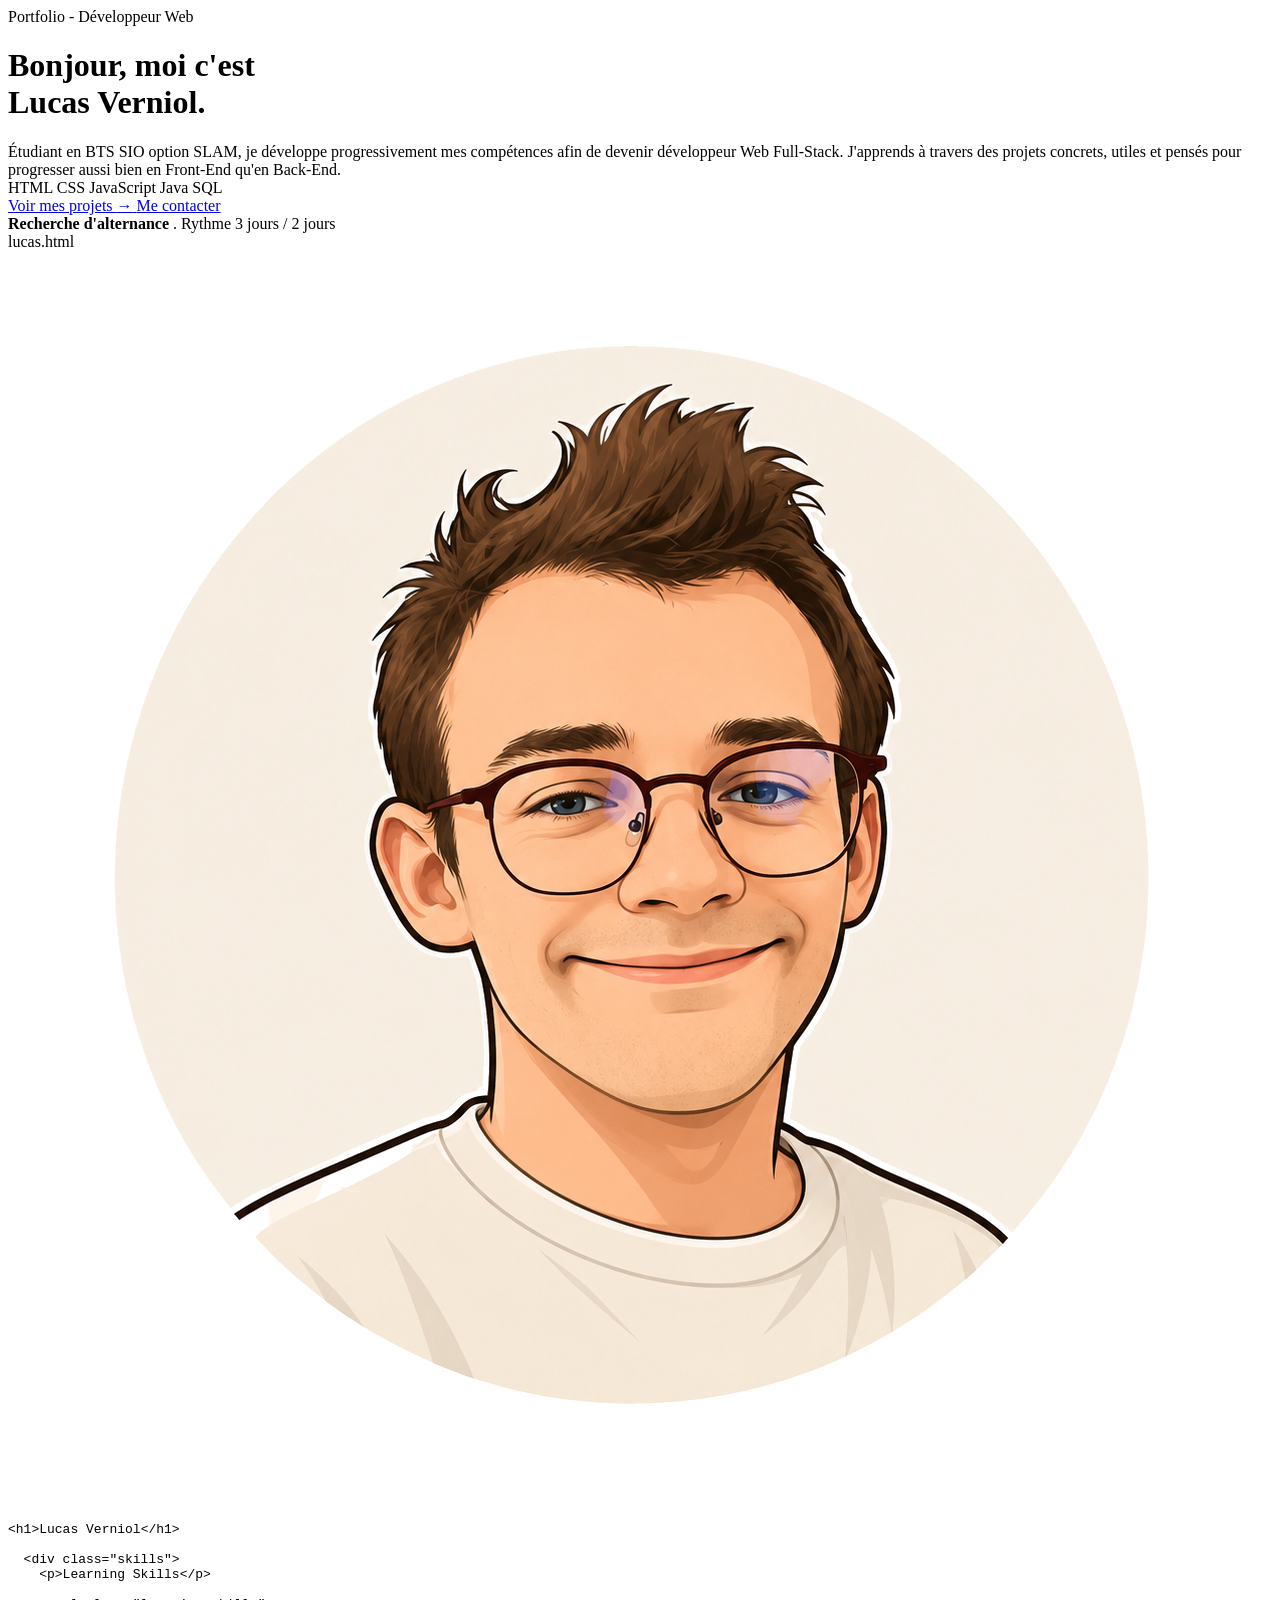
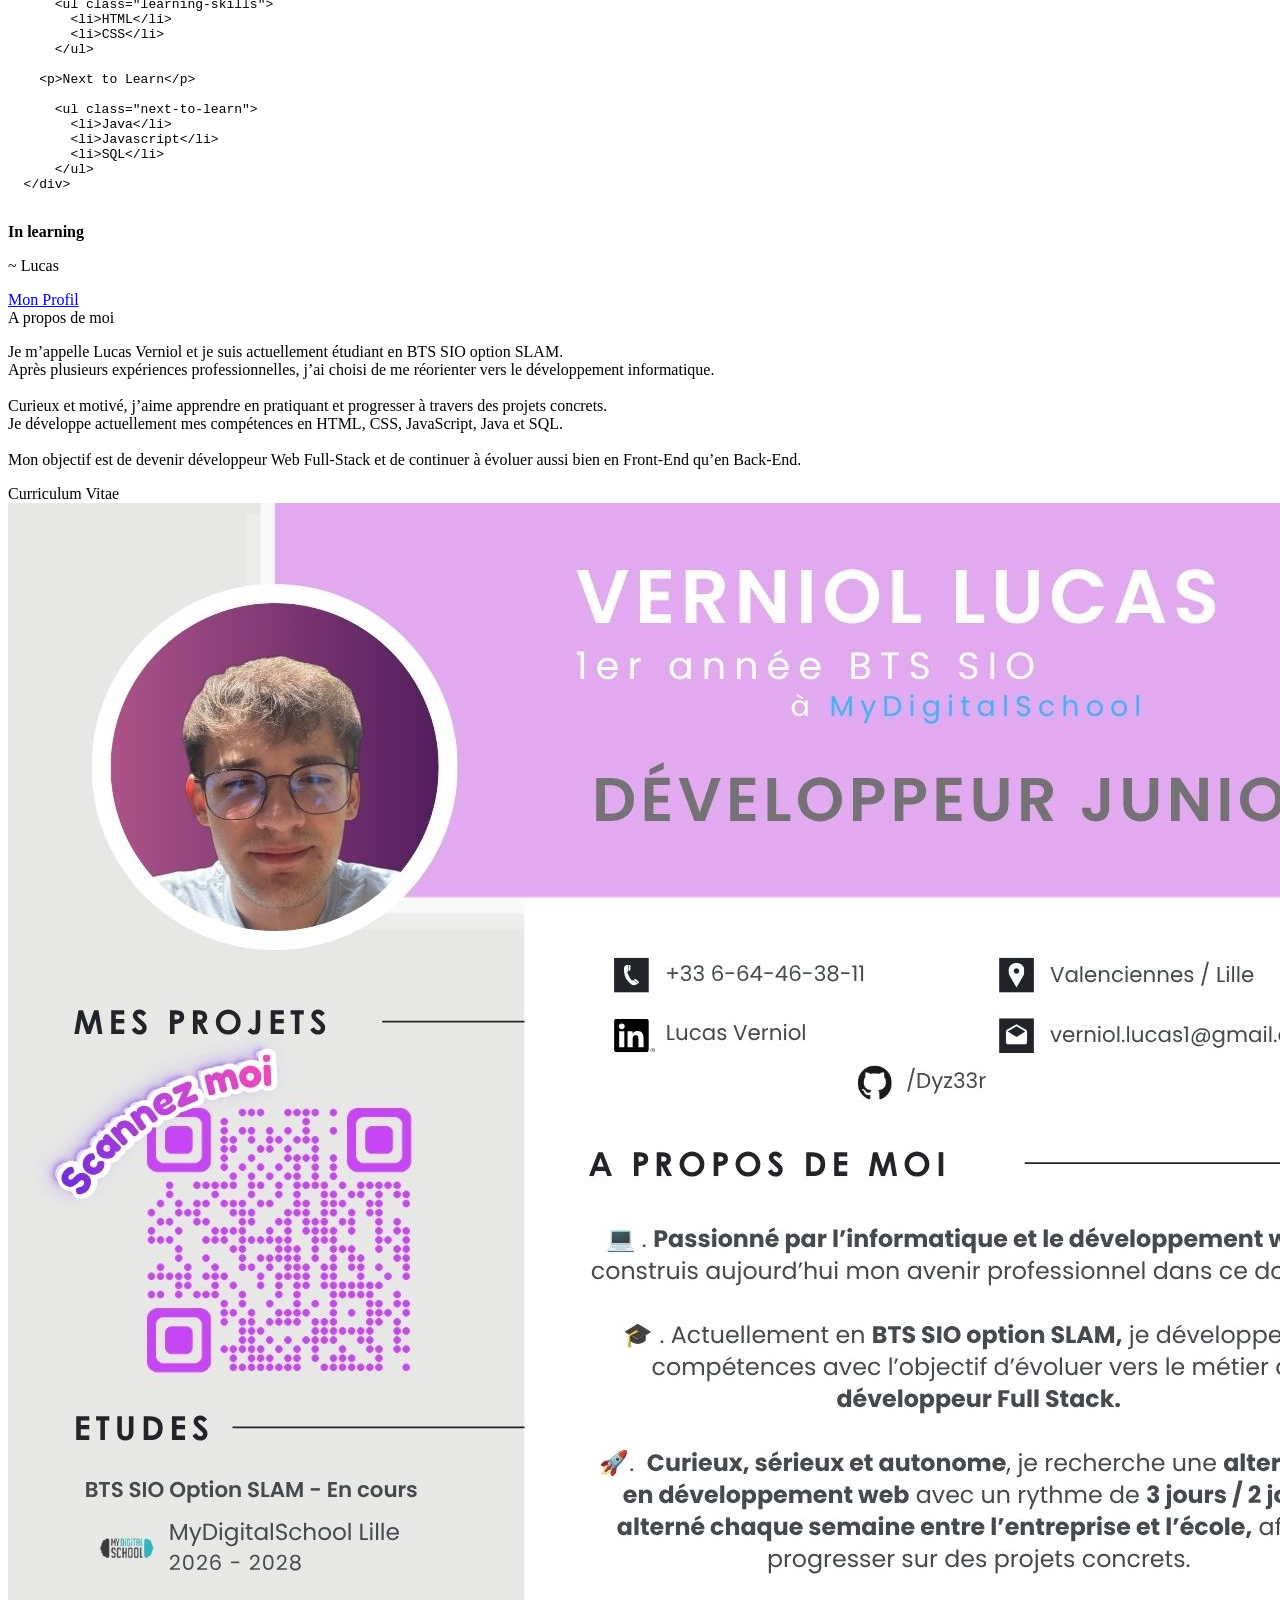
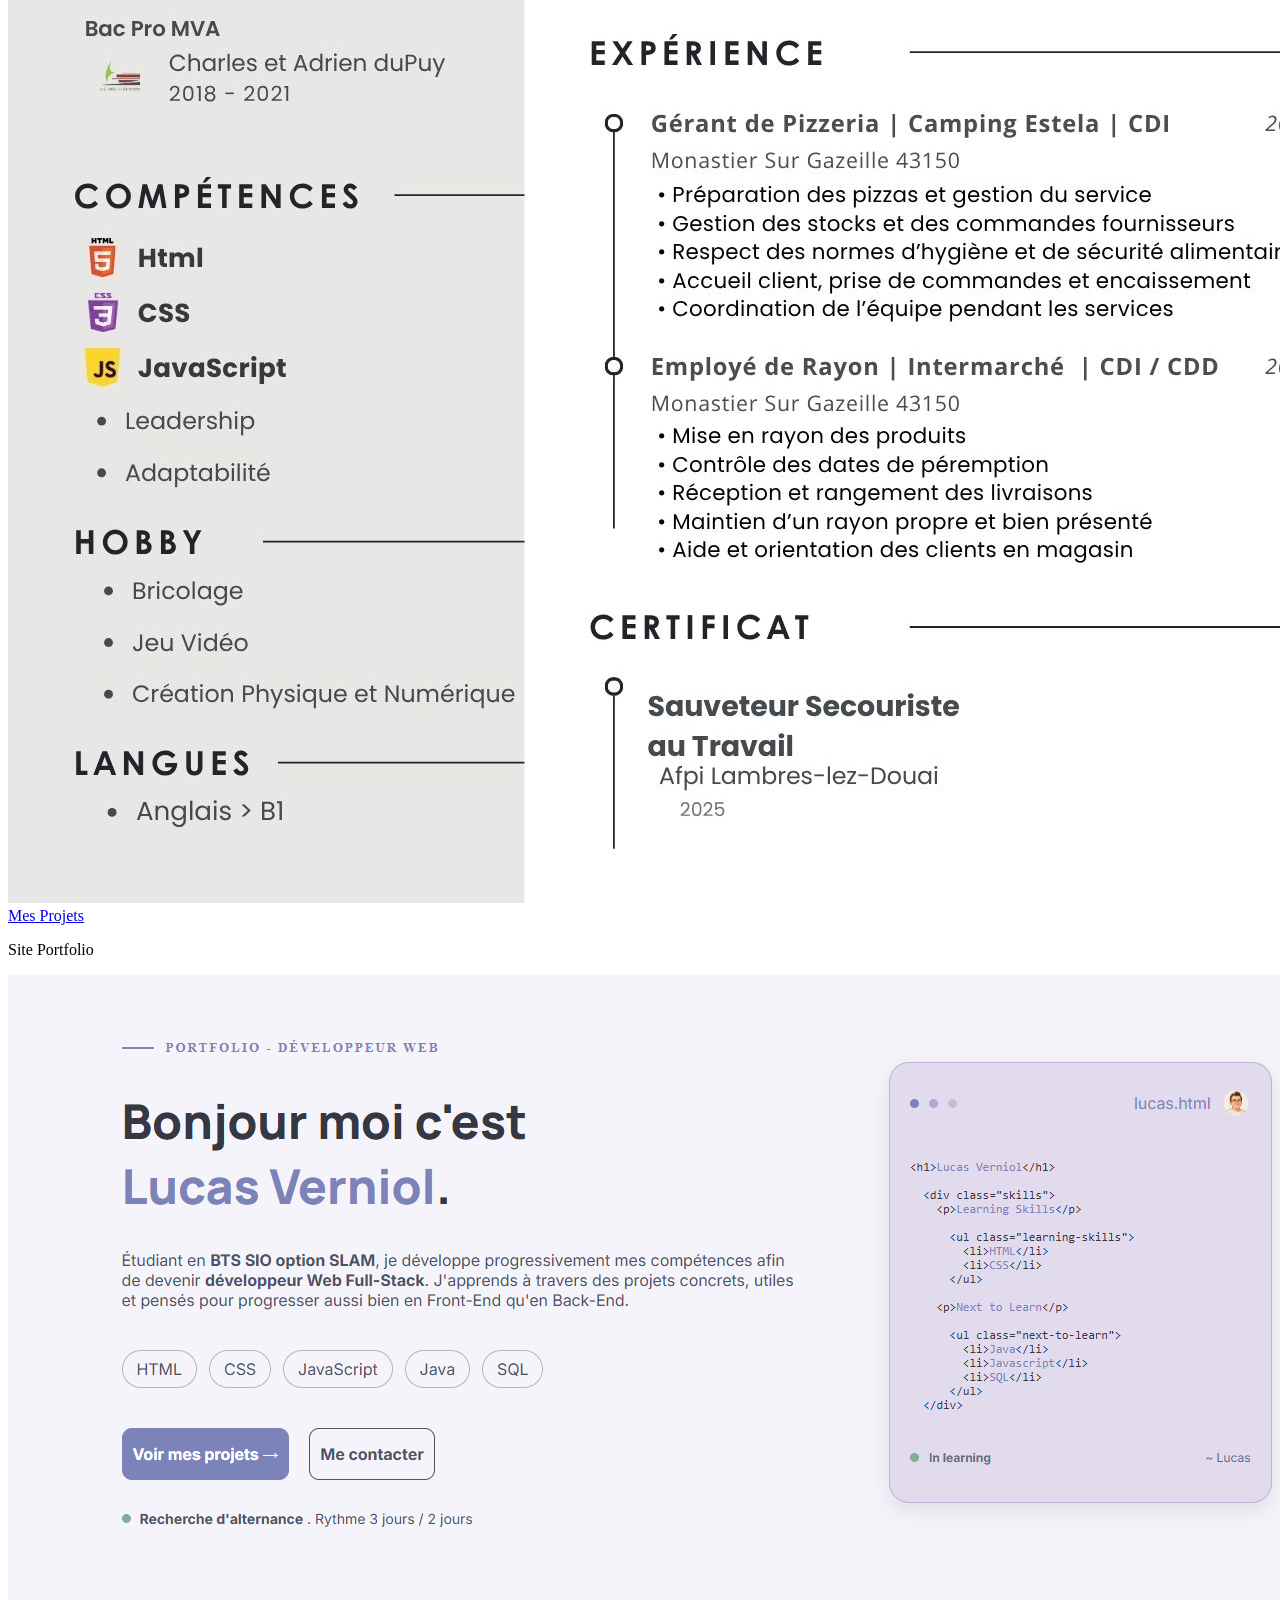
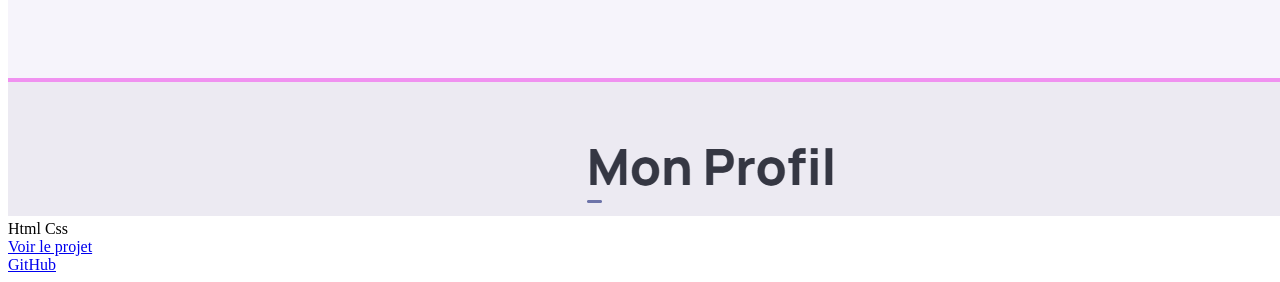
==== Portfolio Lucas/index.html @ e94c5068 "Add files via upload" ====
<!doctype html>
<html lang="fr">
  <head>
    <meta charset="UTF-8" />
    <meta name="viewport" content="width=device-width, initial-scale=1.0" />
    <link rel="icon" type="image/png" href="assets/img/logo.png" />
    <title>Portfolio de Lucas Verniol</title>
    <link rel="preconnect" href="https://fonts.googleapis.com" />
    <link rel="preconnect" href="https://fonts.gstatic.com" crossorigin />
    <link
      href="https://fonts.googleapis.com/css2?family=Manrope:wght@200..800&display=swap"
      rel="stylesheet"
    />
    <link rel="preconnect" href="https://fonts.googleapis.com" />
    <link rel="preconnect" href="https://fonts.gstatic.com" crossorigin />
    <link
      href="https://fonts.googleapis.com/css2?family=Inter:ital,opsz,wght@0,14..32,100..900;1,14..32,100..900&display=swap"
      rel="stylesheet"
    />
    <link rel="preconnect" href="https://fonts.googleapis.com" />
    <link rel="preconnect" href="https://fonts.gstatic.com" crossorigin />
    <link
      href="https://fonts.googleapis.com/css2?family=Bricolage+Grotesque:opsz,wght@12..96,200..800&family=Manrope:wght@200..800&display=swap"
      rel="stylesheet"
    />
    <meta
      name="description"
      content="Portfolio de Lucas Verniol, étudiant en BTS SIO option SLAM et intéressé par le développement web."
    />
    <link rel="stylesheet" href="/style.css?v=12" />
  </head>
  <body>
    <main style="grid-area: main">
      <!-- ================= -->
      <!-- Section 1 -->
      <!-- ================= -->
      <div class="portfolio-s1" id="top">
        <!-- 75% Gauche 25% Droite -->
        <div class="portfolio-s1-grid">
          <div class="portfolio-s1-grid-gauche" style="grid-area: gauche">
            <!-- Intitulé -->
            <div class="s1-p1 s1-violet">Portfolio - Développeur Web</div>
            <!-- Qui je suis  -->
            <div class="s1-presentation Manrope">
              <h1>
                Bonjour, moi c'est<br />
                <span class="s1-violet">Lucas Verniol</span>.
              </h1>
            </div>
            <!-- Description de ma personne -->
            <div class="s1-description s1-text Inter">
              Étudiant en <span class="s1-bold">BTS SIO option SLAM</span>, je
              développe progressivement mes compétences afin de devenir
              <span class="s1-bold">développeur Web Full-Stack</span>.
              J'apprends à travers des projets concrets, utiles et pensés pour
              progresser aussi bien en Front-End qu'en Back-End.
            </div>
            <!-- Les languages que j'apprend  -->
            <div class="s1-langue-apprise Inter">
              <span class="s1-langue">HTML</span>
              <span class="s1-langue">CSS</span>
              <span class="s1-langue">JavaScript</span>
              <span class="s1-langue">Java</span>
              <span class="s1-langue">SQL</span>
            </div>
            <!-- Boutons > projet et contact -->
            <div class="s1-boutons">
              <a href="#projets" class="s1-1erbouton Inter">
                Voir mes projets
                <span>→</span>
              </a>
              <a href="#contact" class="s1-2emebouton Inter"> Me contacter </a>
            </div>
            <!-- Status  -->
            <div class="status Inter">
              <span class="s1-status"></span>
              <span
                ><strong>Recherche d'alternance</strong> . Rythme 3 jours / 2
                jours</span
              >
            </div>
          </div>
          <!-- Coté droit -->
          <div class="portfolio-s1-grid-droite">
            <!-- Carte -->
            <div class="card">
              <!-- Haut de carte -->
              <div class="s1-d-haut">
                <div class="s1-d-haut-point">
                  <span class="s1-points s1-point1"></span>
                  <span class="s1-points s1-point2"></span>
                  <span class="s1-points s1-point3"></span>
                </div>
                <span class="s1-lucashtml Inter">lucas.html</span>
                <img
                  src="./assets/img/logo.png"
                  alt="lucas-verniol"
                  class="s1-logo"
                />
              </div>
              <!-- Texte style html -->
              <div class="s1-textdev Inter">
                <pre>
&lt;h1&gt;<span class="s1-violet">Lucas Verniol</span
>&lt;/h1&gt;

  &lt;div class="skills"&gt;
    &lt;p&gt;<span class="s1-violet">Learning Skills</span>&lt;/p&gt;

      &lt;ul class="learning-skills"&gt;
        &lt;li&gt;<span class="s1-violet">HTML</span>&lt;/li&gt;
        &lt;li&gt;<span class="s1-violet">CSS</span>&lt;/li&gt;
      &lt;/ul&gt;

    &lt;p&gt;<span class="s1-violet">Next to Learn</span>&lt;/p&gt;

      &lt;ul class="next-to-learn"&gt;
        &lt;li&gt;<span class="s1-violet">Java</span>&lt;/li&gt;
        &lt;li&gt;<span class="s1-violet">Javascript</span>&lt;/li&gt;
        &lt;li&gt;<span class="s1-violet">SQL</span>&lt;/li&gt;
      &lt;/ul&gt;
  &lt;/div&gt;
              </pre>
              </div>
              <!-- Bas de carte -->
              <div class="s1-findepage">
                <div class="s1-bas-gauche">
                  <span class="s1-status2"></span>
                  <p class="Inter"><b>In learning</b></p>
                </div>
                <div class="s1-bas-droit">
                  <p class="Inter">~ Lucas</p>
                </div>
              </div>
            </div>
          </div>
        </div>
      </div>
      <div class="separator"></div>
      <!-- ================= -->
      <!-- Section 2 -->
      <!-- ================= -->
      <div class="portfolio-s2" id="profil">
        <div class="s2-haut">
          <a href="#profil" class="title-page Manrope">Mon Profil</a>
        </div>
        <div class="s2-gridbox">
          <div class="s2-box1">
            <div class="card2">
              <div class="s2-title Manrope">A propos de moi</div>
              <p class="s2-apropos Inter">
                Je m’appelle Lucas Verniol et je suis actuellement étudiant en
                BTS SIO option SLAM.<br />
                Après plusieurs expériences professionnelles, j’ai choisi de me
                réorienter vers le développement informatique.<br /><br />

                Curieux et motivé, j’aime apprendre en pratiquant et progresser
                à travers des projets concrets.<br />
                Je développe actuellement mes compétences en HTML, CSS,
                JavaScript, Java et SQL.<br /><br />

                Mon objectif est de devenir développeur Web Full-Stack et de
                continuer à évoluer aussi bien en Front-End qu’en Back-End.
              </p>
            </div>
          </div>
          <div class="s2-box2">
            <div class="card2">
              <div class="s2-title Manrope">Curriculum Vitae</div>
              <img src="./assets/img/CV_Lucas_Verniol.jpg" alt="cv" />
            </div>
          </div>
        </div>
      </div>
      <div class="separator"></div>
      <div class="portfolio-s3" id="projets">
        <div class="s3-haut">
          <a href="#projets" class="title-page Manrope">Mes Projets</a>
        </div>
        <!-- VVV Display Grid VVV -->
        <div class="s3-card-position">
          <!-- VVV Aspect visuel de la card VVV -->
          <div class="s3-card">
            <!-- VVV Aspect visuel du titre dans la carte VVV  -->
            <div class="s3-card-title Manrope">
              <p>Site Portfolio</p>
            </div>
            <!-- VVV Image du projet VVV -->
            <div class="s3-card-img">
              <img
                src="./assets/img/screenportfolio.png"
                alt="Image projet portfolio"
                class="s3-card-portfolio-img"
              />
            </div>
            <!-- VVV Le bas de la carte avec les langages et aussi le boutons pour en savoir + VVV -->
            <div class="s3-card-bas">
              <div class="s3-card-bas-langages">
                <span class="s3-card-span html">Html</span>
                <span class="s3-card-span css">Css</span>
              </div>
              <div class="s3-card-bas-boutons">
                <div class="s3-card-bas-btn s3-card-bas-btn-1">
                  <a href="#top" class="Inter">Voir le projet</a>
                </div>
                <div class="s3-card-bas-btn s3-card-bas-btn-2">
                  <a
                    href="/projet2/projet2.html"
                    target="_blank"
                    class="Manrope"
                    >GitHub</a
                  >
                </div>
              </div>
            </div>
          </div>
        </div>
      </div>
    </main>
  </body>
</html>
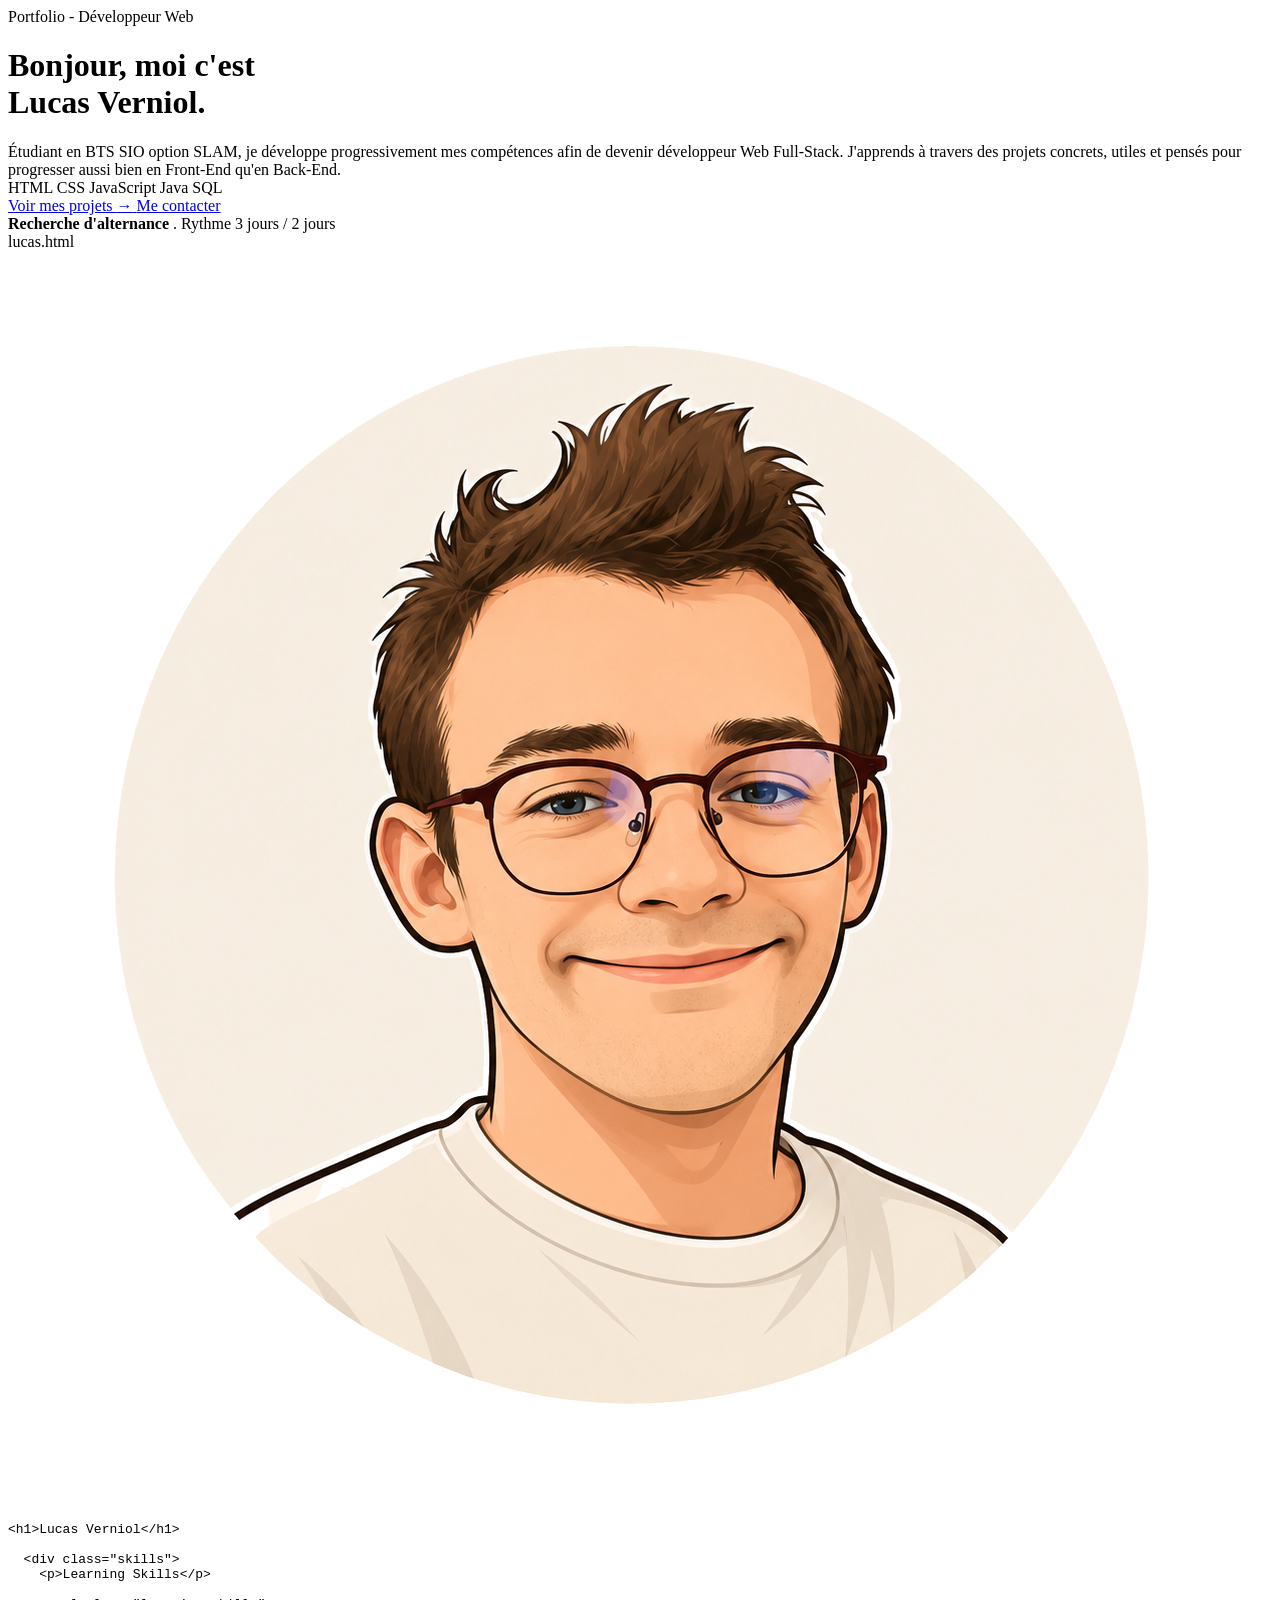
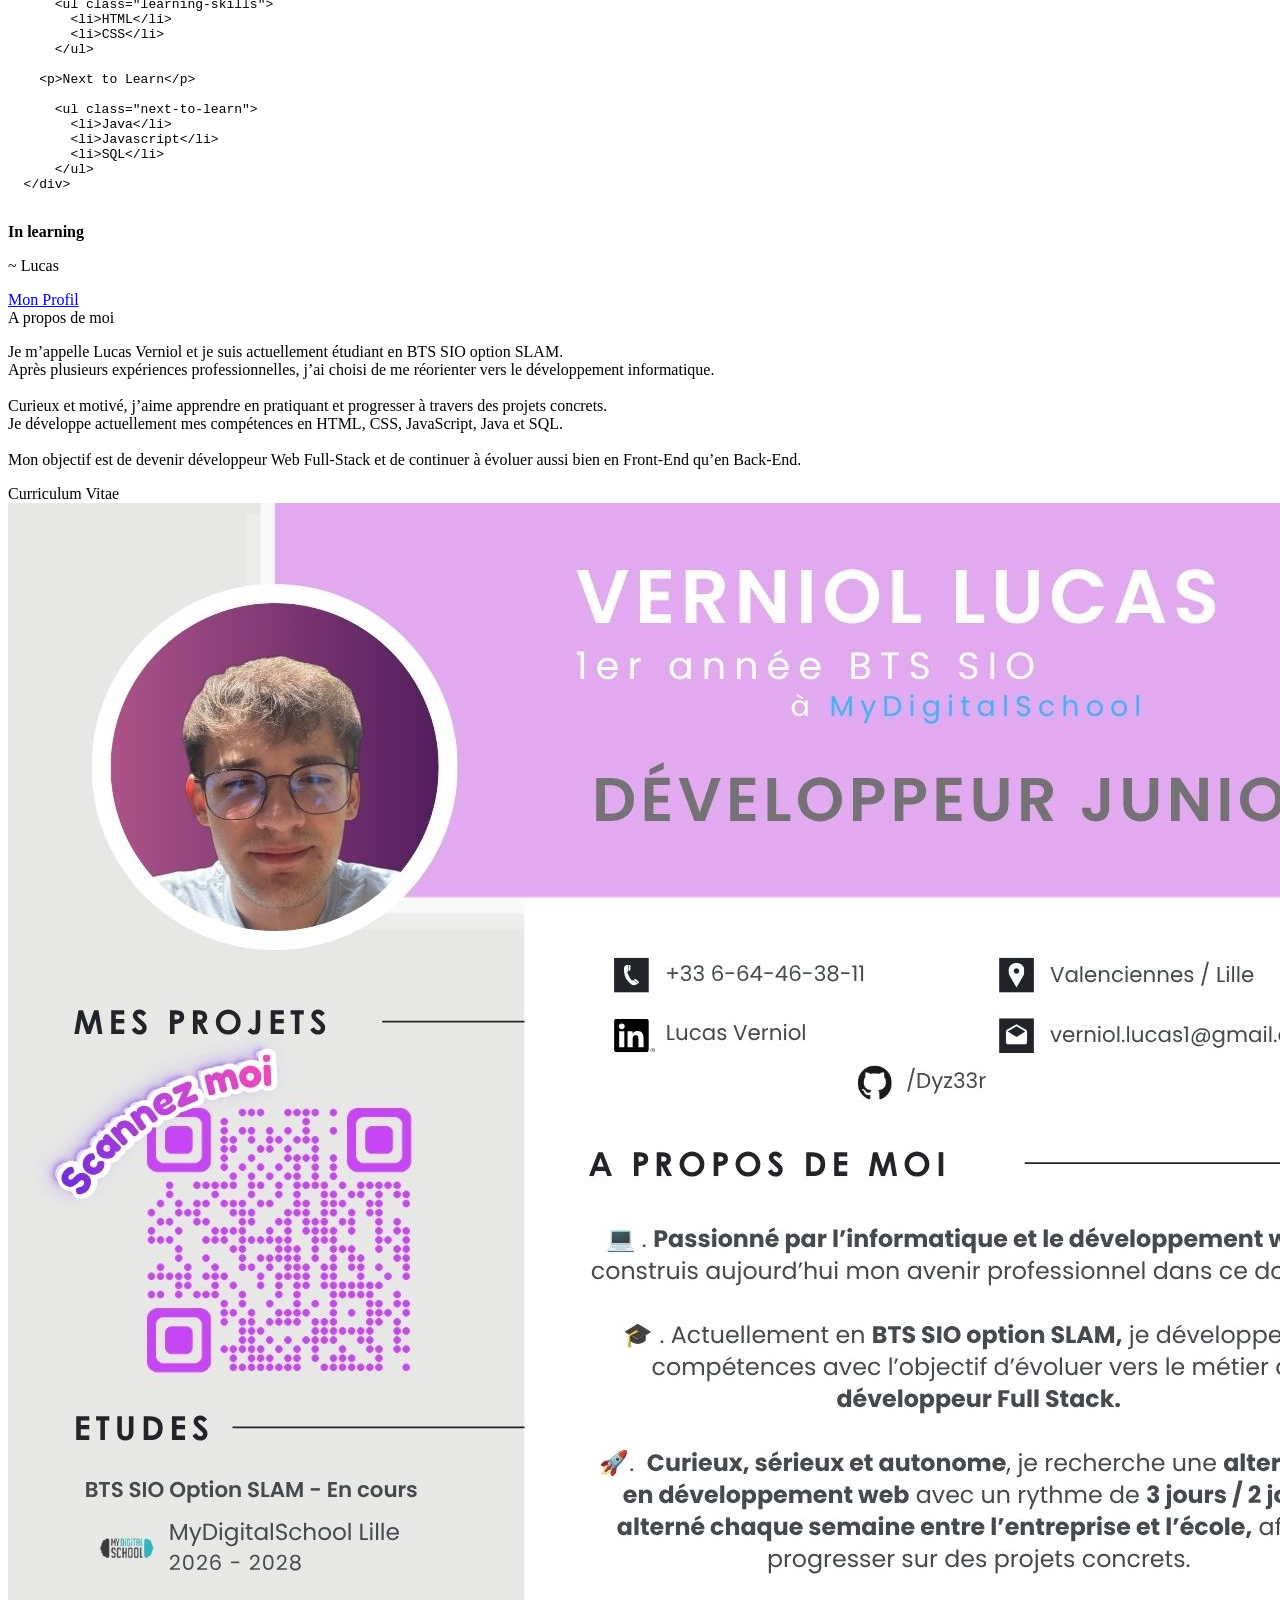
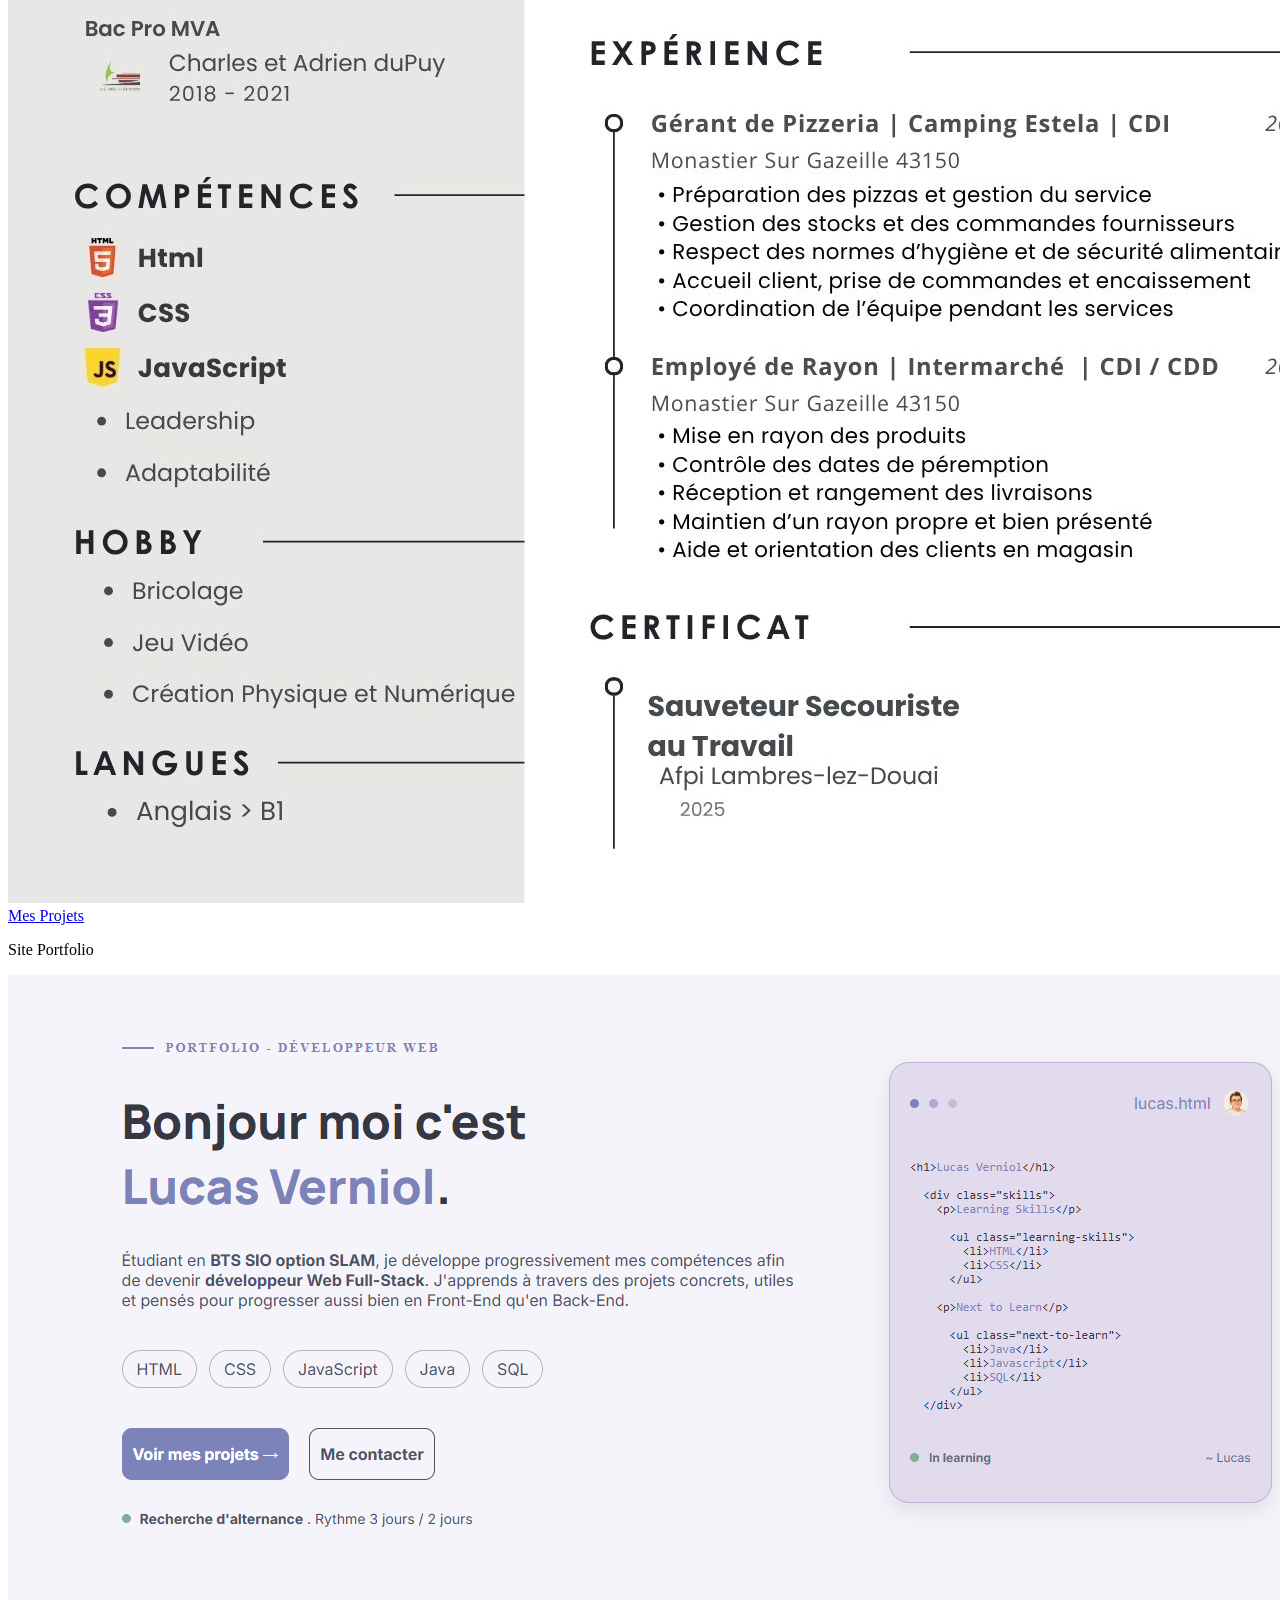
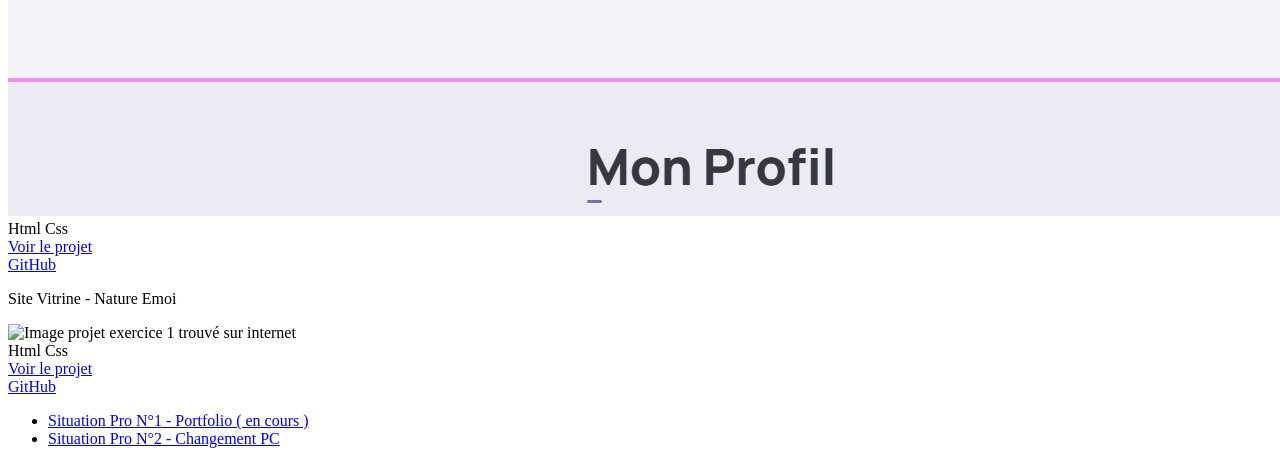
==== commit 8ba626e7: "Update index.html" ====
--- a/Portfolio Lucas/index.html
+++ b/Portfolio Lucas/index.html
@@ -27,7 +27,7 @@
       name="description"
       content="Portfolio de Lucas Verniol, étudiant en BTS SIO option SLAM et intéressé par le développement web."
     />
-    <link rel="stylesheet" href="/style.css?v=12" />
+    <link rel="stylesheet" href="/style.css?v=17" />
   </head>
   <body>
     <main style="grid-area: main">
@@ -196,8 +196,8 @@
             <!-- VVV Le bas de la carte avec les langages et aussi le boutons pour en savoir + VVV -->
             <div class="s3-card-bas">
               <div class="s3-card-bas-langages">
-                <span class="s3-card-span html">Html</span>
-                <span class="s3-card-span css">Css</span>
+                <span class="s3-card-span html Inter">Html</span>
+                <span class="s3-card-span css Inter">Css</span>
               </div>
               <div class="s3-card-bas-boutons">
                 <div class="s3-card-bas-btn s3-card-bas-btn-1">
@@ -205,7 +205,7 @@
                 </div>
                 <div class="s3-card-bas-btn s3-card-bas-btn-2">
                   <a
-                    href="/projet2/projet2.html"
+                    href="https://github.com/Dyz33r/Portfolio/tree/main/Portfolio%20Lucas"
                     target="_blank"
                     class="Manrope"
                     >GitHub</a
@@ -214,7 +214,47 @@
               </div>
             </div>
           </div>
-        </div>
+          <div class="s3-card">
+            <!-- VVV Aspect visuel du titre dans la carte VVV  -->
+            <div class="s3-card-title Manrope">
+              <p>Site Vitrine - Nature Emoi</p>
+            </div>
+            <!-- VVV Image du projet VVV -->
+            <div class="s3-card-img">
+              <img
+                src="./assets/img/screenexo1.png"
+                alt="Image projet exercice 1 trouvé sur internet"
+                class="s3-card-portfolio-img"
+              />
+            </div>
+            <!-- VVV Le bas de la carte avec les langages et aussi le boutons pour en savoir + VVV -->
+            <div class="s3-card-bas">
+              <div class="s3-card-bas-langages">
+                <span class="s3-card-span html Inter">Html</span>
+                <span class="s3-card-span css Inter">Css</span>
+              </div>
+              <div class="s3-card-bas-boutons">
+                <div class="s3-card-bas-btn s3-card-bas-btn-1">
+                  <a href="projet2/projet2.html" target="_blank" class="Inter">Voir le projet</a>
+                </div>
+                <div class="s3-card-bas-btn s3-card-bas-btn-2">
+                  <a
+                    href="https://github.com/Dyz33r/Exercice-Web-1/tree/main/Dev%20Web%20-%20Exercice%201"
+                    target="_blank"
+                    class="Manrope"
+                    >GitHub</a
+                  >
+                </div>
+              </div>
+            </div>
+          </div>
+        </div>
+      </div>
+      <div class="situationpro">
+        <ul class="stp">
+          <li><a href="./pages/situationpro1.html" class="stp">Situation Pro N°1 - Portfolio ( en cours )</a></li>
+          <li><a href="./pages/situationpro2.html" class="stp">Situation Pro N°2 - Changement PC</a></li>
+        </ul>
       </div>
     </main>
   </body>
